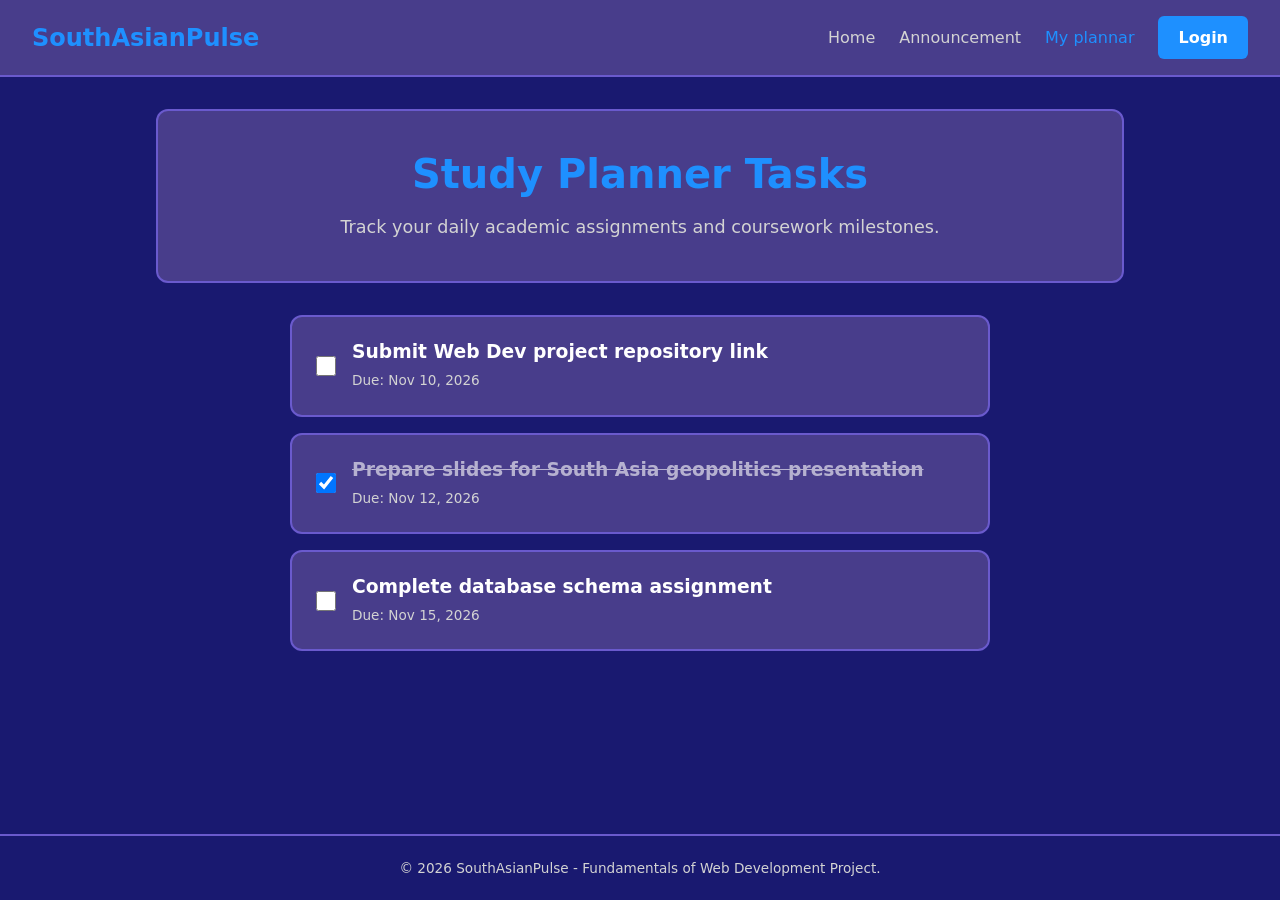
==== plannar.html @ 13911b81 "Add files via upload" ====
<!doctype html>
<html lang="en">
    <head>
        <meta charset="UTF-8">
        <meta name="viewport" content="width=device-width, initial-scale=1.0">
        <title>My Planner - SouthAsianPulse</title>
        <link rel="stylesheet" href="style.css">
    </head>
    <body>
        <div class="page-wrapper">
            <header>
                <a href="index.html" class="logo">SouthAsianPulse</a>
                <nav>
                    <a href="index.html">Home</a>
                    <a href="announcement.html">Announcement</a>
                    <a href="plannar.html" class="active">My plannar</a>
                    <a href="login.html" class="btn">Login</a>
                </nav>
            </header>

            <main class="container">
                <section class="hero-card" style="padding: 2.5rem 1.5rem; margin-bottom: 2rem;">
                    <h1>Study Planner Tasks</h1>
                    <p class="tagline" style="margin-bottom: 0;">
                        Track your daily academic assignments and coursework milestones.
                    </p>
                </section>

                <section class="tasks-container" style="display: flex; flex-direction: column; gap: 1rem; max-width: 700px; margin: 0 auto;">
                    
                    <!-- Task Item 1 -->
                    <label class="card task-card">
                        <div style="display: flex; align-items: center; gap: 1rem;">
                            <input type="checkbox" class="task-checkbox">
                            <div>
                                <h3>Submit Web Dev project repository link</h3>
                                <p style="font-size: 0.85rem; color: var(--text-secondary); margin: 0;">Due: Nov 10, 2026</p>
                            </div>
                        </div>
                    </label>

                    <!-- Task Item 2 -->
                    <label class="card task-card">
                        <div style="display: flex; align-items: center; gap: 1rem;">
                            <input type="checkbox" class="task-checkbox" checked>
                            <div>
                                <h3 style="text-decoration: line-through;">Prepare slides for South Asia geopolitics presentation</h3>
                                <p style="font-size: 0.85rem; color: var(--text-secondary); margin: 0;">Due: Nov 12, 2026</p>
                            </div>
                        </div>
                    </label>

                    <!-- Task Item 3 -->
                    <label class="card task-card">
                        <div style="display: flex; align-items: center; gap: 1rem;">
                            <input type="checkbox" class="task-checkbox">
                            <div>
                                <h3>Complete database schema assignment</h3>
                                <p style="font-size: 0.85rem; color: var(--text-secondary); margin: 0;">Due: Nov 15, 2026</p>
                            </div>
                        </div>
                    </label>

                </section>
            </main>

            <footer>
                <p>&copy; 2026 SouthAsianPulse - Fundamentals of Web Development Project.</p>
            </footer>
        </div>
    </body>
</html>
---- style.css ----
:root {
    --bg-primary: midnightblue;
    --bg-card: darkslateblue;
    --accent-blue: dodgerblue;
    --accent-hover: royalblue;
    --text-primary: white;
    --text-secondary: lightgrey;
    --border-color: slateblue;
}

* {
    box-sizing: border-box;
    margin: 0;
    padding: 0;
    font-family: 'Segoe UI', system-ui, -apple-system, sans-serif;
}

.page-wrapper {
    background-color: var(--bg-primary);
    color: var(--text-primary);
    min-height: 100vh;
    display: flex;
    flex-direction: column;
}

header {
    background-color: var(--bg-card);
    border-bottom: 2px solid var(--border-color);
    padding: 1rem 2rem;
    display: flex;
    justify-content: space-between;
    align-items: center;
}

.logo {
    font-size: 1.5rem;
    font-weight: 700;
    color: var(--accent-blue);
    text-decoration: none;
}

nav {
    display: flex;
    gap: 1.5rem;
    align-items: center; 
}

nav a {
    color: var(--text-secondary);
    text-decoration: none;
    font-weight: 500;
    transition: color 0.2s ease;
}

nav a:hover,
nav a.active {
    color: var(--accent-blue);
}

.container {
    max-width: 1000px;
    width: 100%;
    margin: 2rem auto;
    padding: 0 1rem;
    flex: 1;
}

.hero-card {
    background-color: var(--bg-card);
    border: 2px solid var(--border-color);
    border-radius: 12px;
    padding: 3.5rem 1.5rem;
    text-align: center;
    margin-bottom: 2rem;
}

.hero-card h1 {
    font-size: 2.5rem;
    margin-bottom: 1rem;
    color: var(--accent-blue);
}

.hero-card .tagline {
    color: var(--text-secondary);
    font-size: 1.1rem;
    max-width: 650px;
    margin: 0 auto 2rem auto;
    line-height: 1.6;
}

.cta-group {
    display: flex;
    gap: 1rem;
    justify-content: center;
}

.features-grid {
    display: grid;
    grid-template-columns: repeat(auto-fit, minmax(220px, 1fr));
    gap: 1.5rem;
}

.card {
    background-color: var(--bg-card);
    border: 2px solid var(--border-color);
    border-radius: 12px;
    padding: 1.5rem;
    transition: transform 0.2s ease;
}

.card:hover {
    transform: translateY(-3px);
}

.card-icon {
    font-size: 2rem;
    margin-bottom: 0.5rem;
}

.card h3 {
    margin-bottom: 0.5rem;
    color: var(--text-primary);
}

.card p {
    color: var(--text-secondary);
    font-size: 0.95rem;
    line-height: 1.5;
}

/* Planner task card specific styles */
.task-card {
    cursor: pointer;
    display: flex;
    align-items: center;
}

.task-checkbox {
    width: 20px;
    height: 20px;
    cursor: pointer;
}

/* Strike through text when task checkbox is checked */
.task-checkbox:checked + div h3 {
    text-decoration: line-through;
    opacity: 0.6;
}

.btn {
    background-color: var(--accent-blue);
    color: white;
    padding: 0.75rem 1.25rem;
    border: none;
    border-radius: 6px;
    font-weight: 600;
    cursor: pointer;
    transition: background-color 0.2s ease;
    text-decoration: none;
    display: inline-block;
}

.btn:hover {
    background-color: var(--accent-hover);
}

.btn-secondary {
    background-color: transparent;
    border: 1px solid var(--border-color);
    color: var(--text-secondary);
}

.btn-secondary:hover {
    background-color: var(--border-color);
    color: var(--text-primary);
}

footer {
    text-align: center;
    padding: 1.5rem;
    color: var(--text-secondary);
    border-top: 2px solid var(--border-color);
    margin-top: auto;
    font-size: 0.85rem;
}
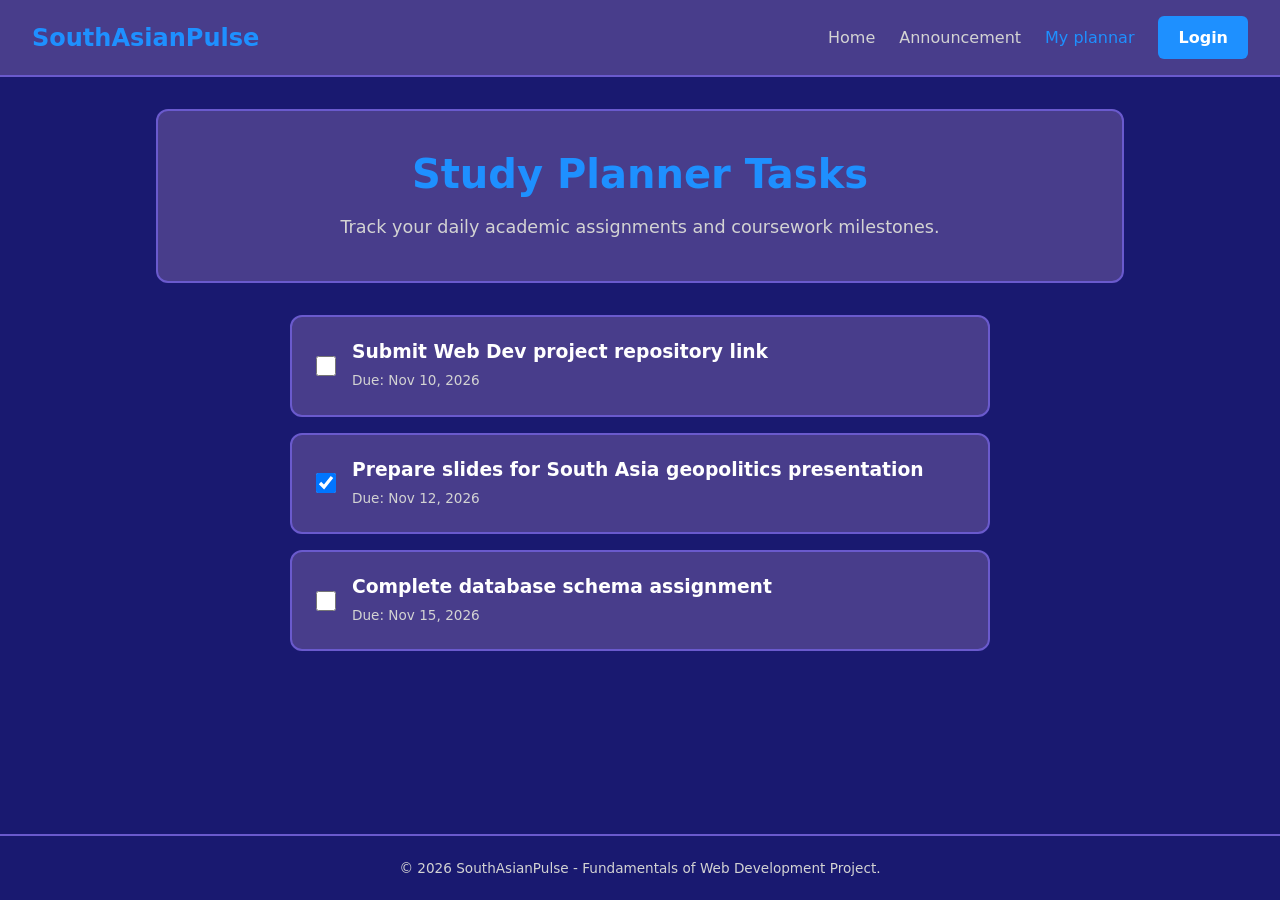
==== commit 4d466218: "Add files via upload" ====
--- a/plannar.html
+++ b/plannar.html
@@ -44,7 +44,7 @@
                         <div style="display: flex; align-items: center; gap: 1rem;">
                             <input type="checkbox" class="task-checkbox" checked>
                             <div>
-                                <h3 style="text-decoration: line-through;">Prepare slides for South Asia geopolitics presentation</h3>
+                                <h3>Prepare slides for South Asia geopolitics presentation</h3>
                                 <p style="font-size: 0.85rem; color: var(--text-secondary); margin: 0;">Due: Nov 12, 2026</p>
                             </div>
                         </div>
--- a/style.css
+++ b/style.css
@@ -141,10 +141,78 @@
     cursor: pointer;
 }
 
-/* Strike through text when task checkbox is checked */
-.task-checkbox:checked + div h3 {
-    text-decoration: line-through;
-    opacity: 0.6;
+/* Login Page Specific Styles */
+.login-container {
+    display: flex;
+    justify-content: center;
+    align-items: center;
+    padding: 1rem 0;
+}
+
+.login-card {
+    background-color: var(--bg-card);
+    border: 2px solid var(--border-color);
+    border-radius: 12px;
+    padding: 3rem 2.5rem;
+    width: 100%;
+    max-width: 480px;
+}
+
+.login-card h1 {
+    font-size: 2rem;
+    margin-bottom: 0.75rem;
+    color: var(--accent-blue);
+    text-align: center;
+}
+
+.login-card .tagline {
+    color: var(--text-secondary);
+    font-size: 0.95rem;
+    text-align: center;
+    margin-bottom: 2rem;
+    line-height: 1.5;
+}
+
+.login-form {
+    display: flex;
+    flex-direction: column;
+    gap: 1.25rem;
+}
+
+.form-group {
+    display: flex;
+    flex-direction: column;
+    gap: 0.5rem;
+    text-align: left;
+}
+
+.form-group label {
+    font-size: 0.9rem;
+    color: var(--text-secondary);
+    font-weight: 500;
+}
+
+.form-group input {
+    padding: 0.75rem 1rem;
+    border-radius: 6px;
+    border: 2px solid var(--border-color);
+    background-color: var(--bg-primary);
+    color: var(--text-primary);
+    font-size: 1rem;
+    outline: none;
+    transition: border-color 0.2s ease;
+}
+
+.form-group input:focus {
+    border-color: var(--accent-blue);
+}
+
+.login-submit-btn {
+    width: 100%;
+    margin-top: 0.5rem;
+    padding: 0.85rem;
+    font-size: 1rem;
+    text-align: center;
 }
 
 .btn {
